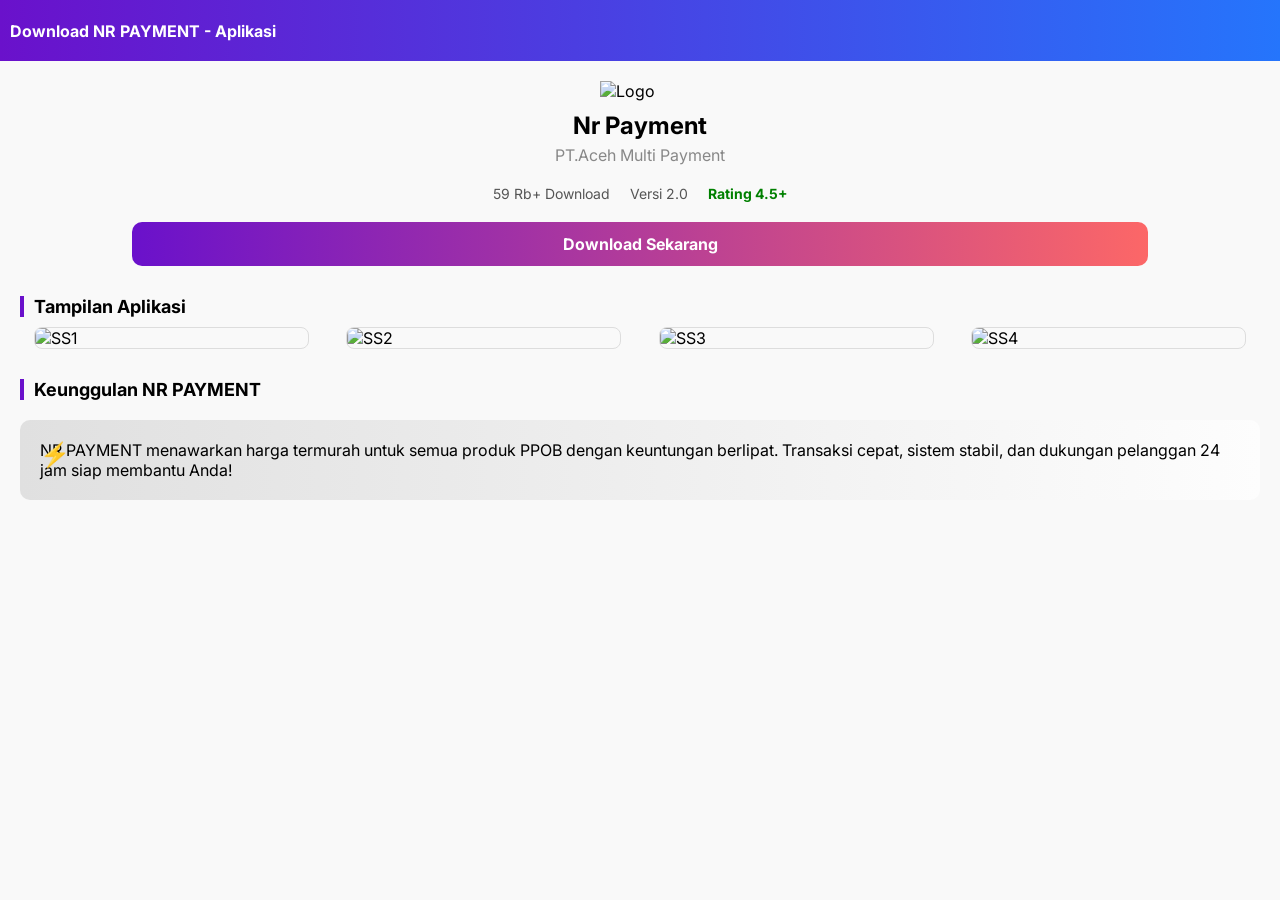
==== Index.html @ 1483682a "Create Index.html" ====
<!DOCTYPE html>
<html lang="id">
<head>
    <meta charset="UTF-8">
    <meta name="viewport" content="width=device-width, initial-scale=1.0">
    <title>Download Digital Mang Lz</title>
    <link href="https://fonts.googleapis.com/css2?family=Inter:wght@400;600&display=swap" rel="stylesheet">
    <style>
        body {
            font-family: 'Inter', sans-serif;
            margin: 0;
            background-color: #f9f9f9;
        }
        header {
            background: linear-gradient(to right, #6a11cb, #2575fc);
            padding: 10px;
            color: white;
            display: flex;
            justify-content: space-between;
            align-items: center;
        }
        header h1 {
            font-size: 16px;
        }
        .container {
            padding: 20px;
        }
        .app-logo {
            width: 80px;
            margin: 0 auto;
            display: block;
        }
        .app-title {
            text-align: center;
            font-size: 24px;
            font-weight: bold;
            margin: 10px 0 5px;
        }
        .company-name {
            text-align: center;
            color: #888;
            margin-bottom: 20px;
        }
        .app-info {
            display: flex;
            justify-content: center;
            gap: 20px;
            font-size: 14px;
            color: #555;
        }
        .download-btn {
            display: block;
            width: 80%;
            margin: 20px auto;
            padding: 12px;
            background: linear-gradient(to right, #6a11cb, #fc6767);
            color: white;
            text-align: center;
            font-weight: bold;
            border-radius: 10px;
            text-decoration: none;
        }
        .section-title {
            font-weight: bold;
            font-size: 18px;
            margin-top: 30px;
            margin-bottom: 10px;
            border-left: 4px solid #6a11cb;
            padding-left: 10px;
        }
        .screenshots {
            display: flex;
            justify-content: space-around;
            flex-wrap: wrap;
            gap: 10px;
        }
        .screenshots img {
            width: 22%;
            border-radius: 8px;
            border: 1px solid #ddd;
        }
        .keunggulan-box {
            background: linear-gradient(to right, #e0e0e0, #fdfdfd);
            padding: 20px;
            border-radius: 10px;
            margin-top: 20px;
            position: relative;
        }
        .keunggulan-box::before {
            content: '\26A1';
            position: absolute;
            left: 20px;
            top: 20px;
            font-size: 24px;
            color: #ff7f50;
        }
    </style>
</head>
<body>
    <header>
        <h1>Download NR PAYMENT - Aplikasi</h1>
    </header>
    <div class="container">
        <img src="https://indonesiafamilymanajemenfamily.wordpress.com/wp-content/uploads/2025/05/20250528_121627-1.png?text=DK" alt="Logo" class="app-logo">
        <div class="app-title">Nr Payment</div>
        <div class="company-name">PT.Aceh Multi Payment</div><div class="app-info">
        <div>59 Rb+ Download</div>
        <div>Versi 2.0</div>
        <div style="color: green; font-weight: bold;">Rating 4.5+</div>
    </div>

    <a href="https://download.bukaolshop.com/files/apk/payment02.apk" class="download-btn">Download Sekarang</a>

    <div class="section-title">Tampilan Aplikasi</div>
    <div class="screenshots">
        <img src="https://indonesiafamilymanajemenfamily.wordpress.com/wp-content/uploads/2025/05/screenshot_2025-05-28-12-27-38-748_com.payment02.jpg?text=SS1" alt="SS1">
        <img src="https://indonesiafamilymanajemenfamily.wordpress.com/wp-content/uploads/2025/05/screenshot_2025-05-28-12-28-15-201_com.payment02.jpg?text=SS2" alt="SS2">
        <img src="https://indonesiafamilymanajemenfamily.wordpress.com/wp-content/uploads/2025/05/screenshot_2025-05-28-12-27-49-261_com.payment02.jpg?text=SS3" alt="SS3">
        <img src="https://indonesiafamilymanajemenfamily.wordpress.com/wp-content/uploads/2025/05/screenshot_2025-05-28-12-27-54-774_com.payment02.jpg?text=SS4" alt="SS4">
    </div>

    <div class="section-title">Keunggulan NR PAYMENT</div>
    <div class="keunggulan-box">
NR PAYMENT menawarkan harga termurah untuk semua produk PPOB dengan keuntungan berlipat. Transaksi cepat, sistem stabil, dan dukungan pelanggan 24 jam siap membantu Anda!
        <!-- Tambahkan konten keunggulan di sini -->
    </div>
</div>

</body>
</html>
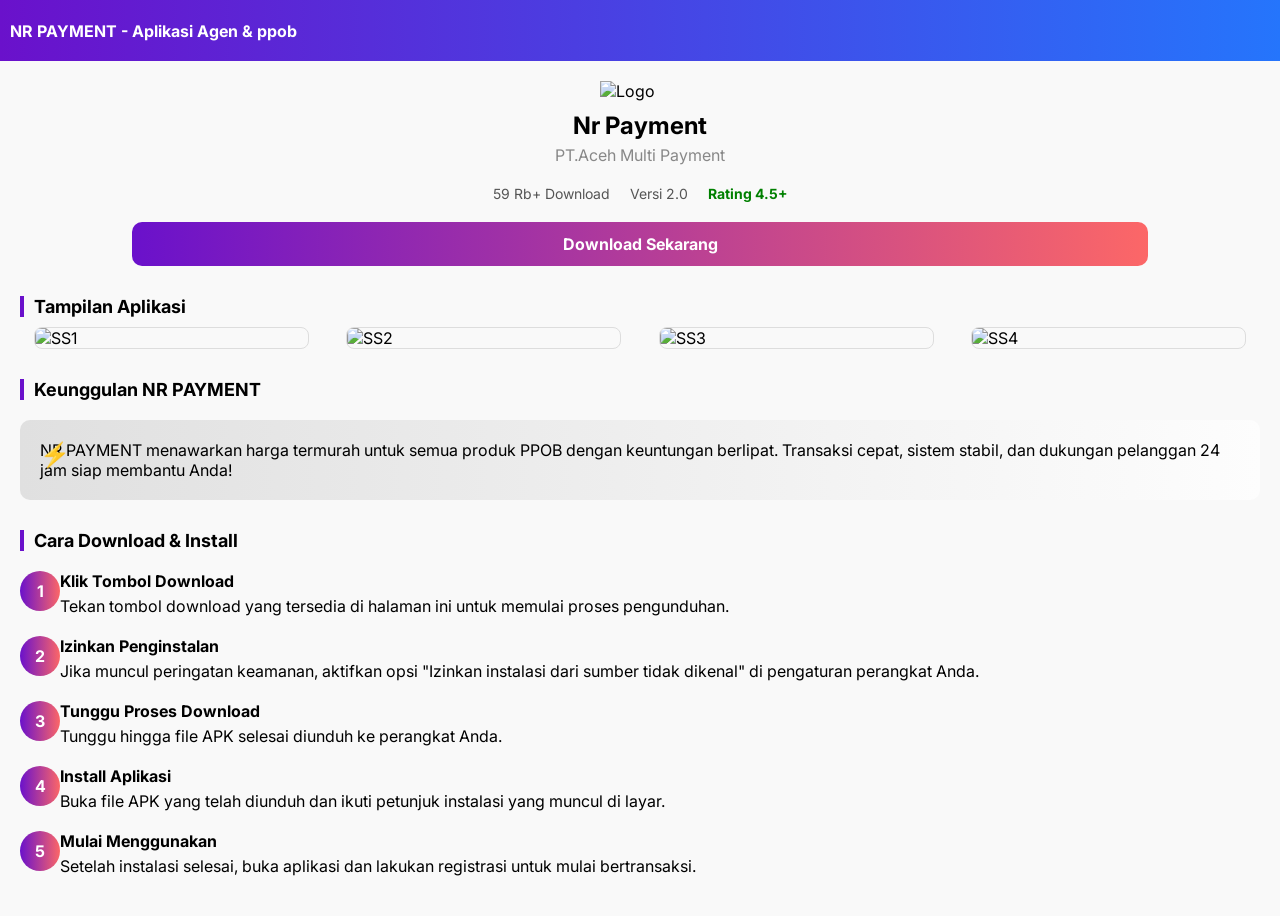
==== commit 62a0678f: "Update Index.html" ====
--- a/Index.html
+++ b/Index.html
@@ -3,7 +3,7 @@
 <head>
     <meta charset="UTF-8">
     <meta name="viewport" content="width=device-width, initial-scale=1.0">
-    <title>Download Digital Mang Lz</title>
+    <title>Download NR PAYMENT</title>
     <link href="https://fonts.googleapis.com/css2?family=Inter:wght@400;600&display=swap" rel="stylesheet">
     <style>
         body {
@@ -94,37 +94,100 @@
             font-size: 24px;
             color: #ff7f50;
         }
+        .step {
+            display: flex;
+            align-items: flex-start;
+            margin-bottom: 20px;
+        }
+        .step-number {
+            background: linear-gradient(to right, #6a11cb, #fc6767);
+            color: white;
+            border-radius: 50%;
+            width: 40px;
+            height: 40px;
+            display: flex;
+            align-items: center;
+            justify-content: center;
+            font-weight: bold;
+            font-size: 16px;
+            flex-shrink: 0;
+        }
+        .step-content {
+            flex: 1;
+        }
+        .step-content div:first-child {
+            font-weight: bold;
+            margin-bottom: 5px;
+        }
     </style>
 </head>
 <body>
     <header>
-        <h1>Download NR PAYMENT - Aplikasi</h1>
+        <h1> NR PAYMENT - Aplikasi Agen & ppob</h1>
     </header>
     <div class="container">
         <img src="https://indonesiafamilymanajemenfamily.wordpress.com/wp-content/uploads/2025/05/20250528_121627-1.png?text=DK" alt="Logo" class="app-logo">
         <div class="app-title">Nr Payment</div>
-        <div class="company-name">PT.Aceh Multi Payment</div><div class="app-info">
-        <div>59 Rb+ Download</div>
-        <div>Versi 2.0</div>
-        <div style="color: green; font-weight: bold;">Rating 4.5+</div>
+        <div class="company-name">PT.Aceh Multi Payment</div>
+        <div class="app-info">
+            <div>59 Rb+ Download</div>
+            <div>Versi 2.0</div>
+            <div style="color: green; font-weight: bold;">Rating 4.5+</div>
+        </div>
+
+        <a href="https://download.bukaolshop.com/files/apk/payment02.apk" class="download-btn">Download Sekarang</a>
+
+        <div class="section-title">Tampilan Aplikasi</div>
+        <div class="screenshots">
+            <img src="https://indonesiafamilymanajemenfamily.wordpress.com/wp-content/uploads/2025/05/screenshot_2025-05-28-12-27-38-748_com.payment02.jpg?text=SS1" alt="SS1">
+            <img src="https://indonesiafamilymanajemenfamily.wordpress.com/wp-content/uploads/2025/05/screenshot_2025-05-28-12-28-15-201_com.payment02.jpg?text=SS2" alt="SS2">
+            <img src="https://indonesiafamilymanajemenfamily.wordpress.com/wp-content/uploads/2025/05/screenshot_2025-05-28-12-27-49-261_com.payment02.jpg?text=SS3" alt="SS3">
+            <img src="https://indonesiafamilymanajemenfamily.wordpress.com/wp-content/uploads/2025/05/screenshot_2025-05-28-12-27-54-774_com.payment02.jpg?text=SS4" alt="SS4">
+        </div>
+
+        <div class="section-title">Keunggulan NR PAYMENT</div>
+        <div class="keunggulan-box">
+            NR PAYMENT menawarkan harga termurah untuk semua produk PPOB dengan keuntungan berlipat. Transaksi cepat, sistem stabil, dan dukungan pelanggan 24 jam siap membantu Anda!
+        </div>
+
+        <div class="section-title">Cara Download & Install</div>
+        <div style="margin-top: 20px;">
+            <div class="step">
+                <div class="step-number">1</div>
+                <div class="step-content">
+                    <div>Klik Tombol Download</div>
+                    <div>Tekan tombol download yang tersedia di halaman ini untuk memulai proses pengunduhan.</div>
+                </div>
+            </div>
+            <div class="step">
+                <div class="step-number">2</div>
+                <div class="step-content">
+                    <div>Izinkan Penginstalan</div>
+                    <div>Jika muncul peringatan keamanan, aktifkan opsi "Izinkan instalasi dari sumber tidak dikenal" di pengaturan perangkat Anda.</div>
+                </div>
+            </div>
+            <div class="step">
+                <div class="step-number">3</div>
+                <div class="step-content">
+                    <div>Tunggu Proses Download</div>
+                    <div>Tunggu hingga file APK selesai diunduh ke perangkat Anda.</div>
+                </div>
+            </div>
+            <div class="step">
+                <div class="step-number">4</div>
+                <div class="step-content">
+                    <div>Install Aplikasi</div>
+                    <div>Buka file APK yang telah diunduh dan ikuti petunjuk instalasi yang muncul di layar.</div>
+                </div>
+            </div>
+            <div class="step">
+                <div class="step-number">5</div>
+                <div class="step-content">
+                    <div>Mulai Menggunakan</div>
+                    <div>Setelah instalasi selesai, buka aplikasi dan lakukan registrasi untuk mulai bertransaksi.</div>
+                </div>
+            </div>
+        </div>
     </div>
-
-    <a href="https://download.bukaolshop.com/files/apk/payment02.apk" class="download-btn">Download Sekarang</a>
-
-    <div class="section-title">Tampilan Aplikasi</div>
-    <div class="screenshots">
-        <img src="https://indonesiafamilymanajemenfamily.wordpress.com/wp-content/uploads/2025/05/screenshot_2025-05-28-12-27-38-748_com.payment02.jpg?text=SS1" alt="SS1">
-        <img src="https://indonesiafamilymanajemenfamily.wordpress.com/wp-content/uploads/2025/05/screenshot_2025-05-28-12-28-15-201_com.payment02.jpg?text=SS2" alt="SS2">
-        <img src="https://indonesiafamilymanajemenfamily.wordpress.com/wp-content/uploads/2025/05/screenshot_2025-05-28-12-27-49-261_com.payment02.jpg?text=SS3" alt="SS3">
-        <img src="https://indonesiafamilymanajemenfamily.wordpress.com/wp-content/uploads/2025/05/screenshot_2025-05-28-12-27-54-774_com.payment02.jpg?text=SS4" alt="SS4">
-    </div>
-
-    <div class="section-title">Keunggulan NR PAYMENT</div>
-    <div class="keunggulan-box">
-NR PAYMENT menawarkan harga termurah untuk semua produk PPOB dengan keuntungan berlipat. Transaksi cepat, sistem stabil, dan dukungan pelanggan 24 jam siap membantu Anda!
-        <!-- Tambahkan konten keunggulan di sini -->
-    </div>
-</div>
-
 </body>
 </html>
